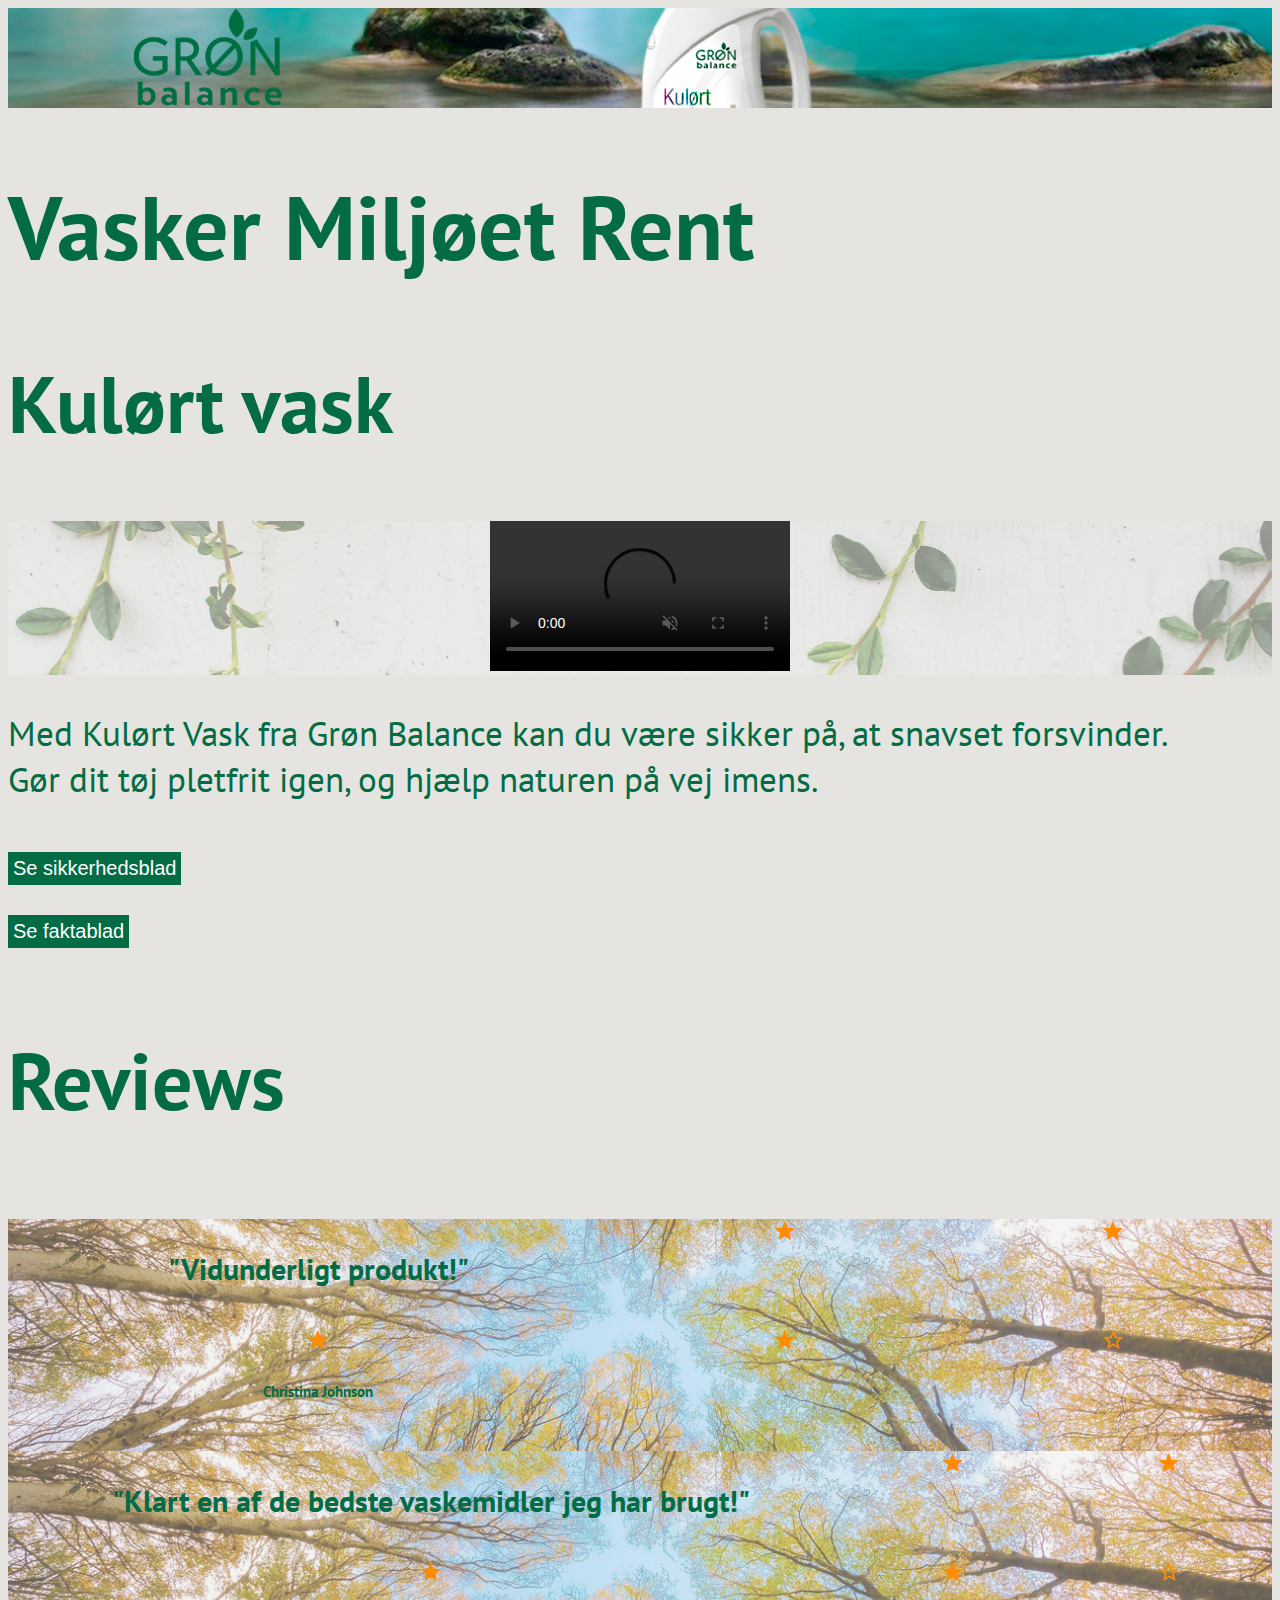
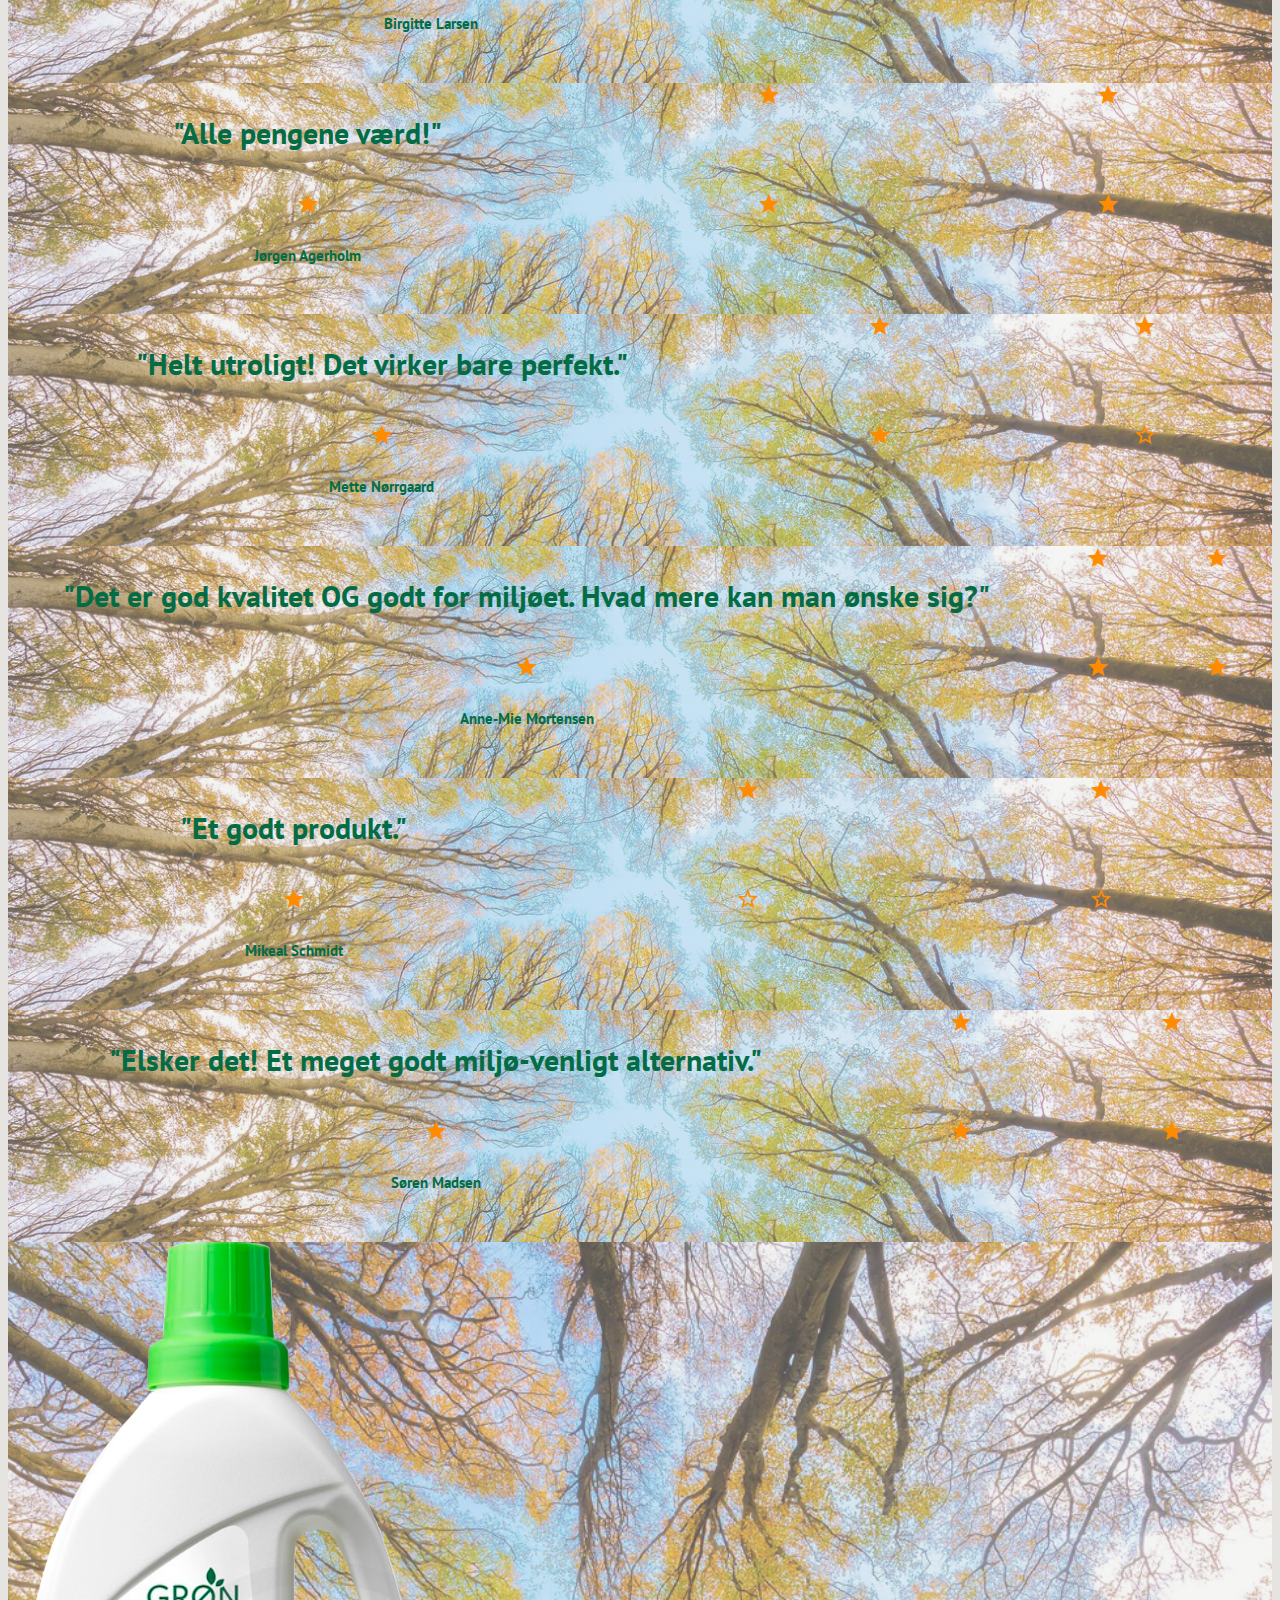
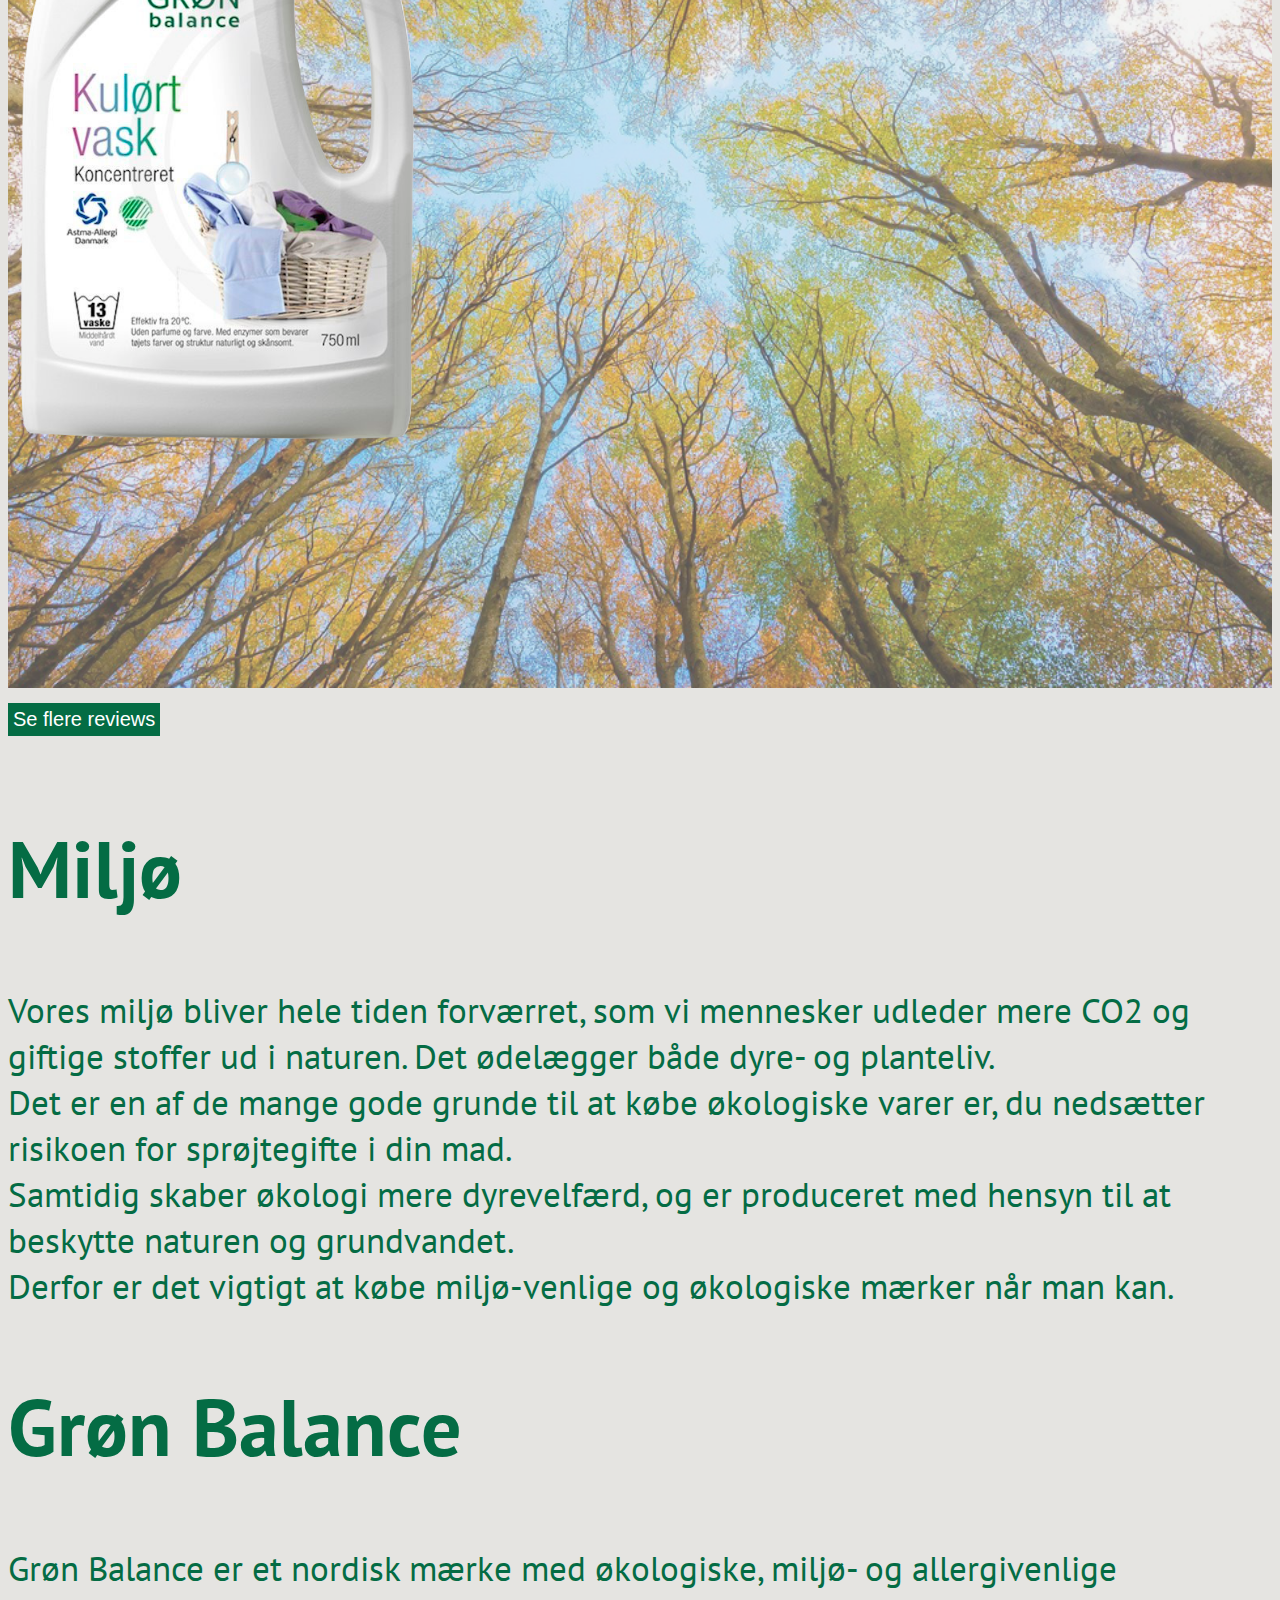
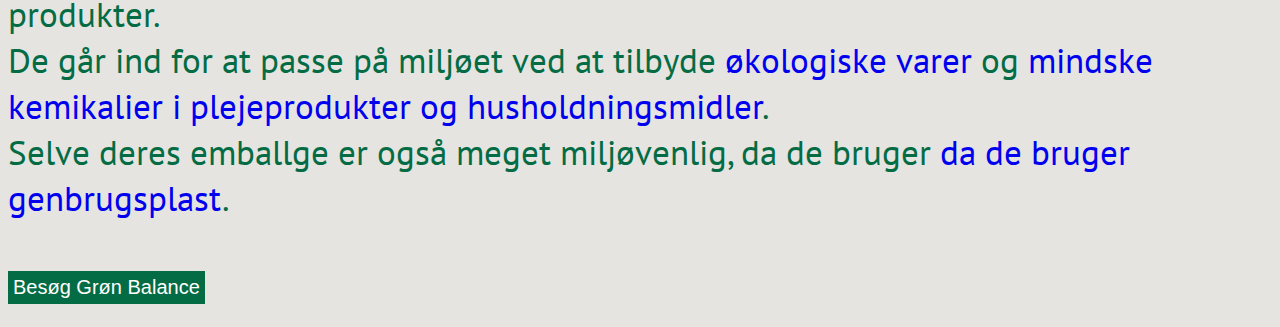
==== index.html @ 9bb95efe "Merge pull request #31 from Andriga/Andreas" ====
<!DOCTYPE html>
<html lang="da">
    <head>
        <meta charset="utf-8">
        <meta name="viewport" content="width=device-width, initial-scale=1.0"/>
        <meta name="one page of kulørt vask detergent" content="one page"> <!-- A description of this site that will show up in search engine result -->
        
        <title>Kulørt vask</title>
        <link rel="stylesheet" href="https://cdnjs.cloudflare.com/ajax/libs/fullPage.js/3.0.9/fullpage.min.css" integrity="sha512-8M8By+q+SldLyFJbybaHoAPD6g07xyOcscIOQEypDzBS+sTde5d6mlK2ANIZPnSyxZUqJfCNuaIvjBUi8/RS0w==" crossorigin="anonymous">
        <link rel="stylesheet" href="One-page-layout.css">
        <link rel="stylesheet" href="https://fonts.googleapis.com/icon?family=Material+Icons">
        <link rel="stylesheet" href="https://fonts.googleapis.com/css?family=PT Sans">
    </head>

    <body onload="checkPopup()">
                    
        <script>
        function checkPopup() {
            alert("Denne side er lavet som en skoleopgave og har ingen tilknytning til firmaet Grøn Balance. Besøg deres rigtige hjemmeside på www.grønbalance.dk.")
        }
        </script> 
        
        <div id="fullpage"> <!-- Start of fullpage scrolling content -->
        
        <div class="section home">
            
            <div id="iteml">
                <img class="logo" src="pictures/Gr%C3%B8n%20Balance_Logo.png" alt="logo for Grøn balance">
            </div>
            
                <h1 id="itemh1">Vasker Miljøet Rent</h1>
            
        </div>
            <div class="section product">
                <h2 id="itemh2">Kulørt vask</h2>
            
            <div id="itemv">    
                <video id="video" controls autoplay muted>
                <source src="Video/Green%20Balance%20video%201080.mp4" type="video/mp4">
                </video>
            </div>
            <section id="itemp1">
                <p>
                Med Kulørt Vask fra Grøn Balance kan du være sikker på, at snavset forsvinder.<br>
                Gør dit tøj pletfrit igen, og hjælp naturen på vej imens.
                </p>
            </section>
                
            <section id="sikker">   
                <button class="button" type="button"> <a href="https://www.dagrofa-logistik.dk/wp-content/uploads/Gr%C3%B8n-Balance-_GB-FLYDENDE-KUL%C3%98RT-VASK_750-ML_20-05-2014.pdf"> Se sikkerhedsblad </a></button>
            </section> 
                
            <section id="fakta">    
                <button class="button" type="button"> <a href="https://www.dagrofa-logistik.dk/wp-content/uploads/25133-GR%C3%98N-BALANCE-KUL%C3%98RT-FLYDENDE_version_2-0_DK_DDB_WEBversion.pdf"> Se faktablad </a></button>
            </section>
        </div>
        
        <div class="section review">
            <h2 id="itemh3">Reviews</h2>
            
            <img id="star" src="" alt="">
            
        <div id="item1">
                <h3>"Vidunderligt produkt!"</h3>
                <i class="material-icons">star</i>
                <i class="material-icons">star</i>
                <i class="material-icons">star</i>
                <i class="material-icons">star</i>
                <i class="material-icons">star_border</i>
                <h4>Christina Johnson</h4>
        </div>
            
        <div id="item2">
                <h3>"Klart en af de bedste vaskemidler jeg har brugt!"</h3>
                <i class="material-icons">star</i>
                <i class="material-icons">star</i>
                <i class="material-icons">star</i>
                <i class="material-icons">star</i>
                <i class="material-icons">star_border</i>
                <h4>Birgitte Larsen</h4>
        </div>
            
            <div id="item3">
                <h3>"Alle pengene værd!"</h3>
                <i class="material-icons">star</i>
                <i class="material-icons">star</i>
                <i class="material-icons">star</i>
                <i class="material-icons">star</i>
                <i class="material-icons">star</i>
                <h4>Jørgen Agerholm</h4>
            </div> 
            
            <div id="item4">
                <h3>"Helt utroligt! Det virker bare perfekt."</h3>
                <i class="material-icons">star</i>
                <i class="material-icons">star</i>
                <i class="material-icons">star</i>
                <i class="material-icons">star</i>
                <i class="material-icons">star_border</i>
                <h4>Mette Nørrgaard</h4>
            </div>
            
            <div id="item5">
                <h3>"Det er god kvalitet OG godt for miljøet. Hvad mere kan man ønske sig?"</h3>
                <i class="material-icons">star</i>
                <i class="material-icons">star</i>
                <i class="material-icons">star</i>
                <i class="material-icons">star</i>
                <i class="material-icons">star</i>
                <h4>Anne-Mie Mortensen</h4>
            </div>
            
            <div id="item6">
                <h3>"Et godt produkt."</h3>
                <i class="material-icons">star</i>
                <i class="material-icons">star</i>
                <i class="material-icons">star</i>
                <i class="material-icons">star_border</i>
                <i class="material-icons">star_border</i>
                <h4>Mikeal Schmidt</h4>
            </div>
            
            <div id="item7">
                <h3>"Elsker det! Et meget godt miljø-venligt alternativ."</h3>
                <i class="material-icons">star</i>
                <i class="material-icons">star</i>
                <i class="material-icons">star</i>
                <i class="material-icons">star</i>
                <i class="material-icons">star</i>
                <h4>Søren Madsen</h4>
            </div>
            
            <div id="itemb">
                <img class="bottle" src="pictures/kul%C3%B8rt%20vask%20flaske%20ny.png" alt="Detergent from Grøn balance">
            </div>
            
            <section id="revb">
                <button class="button" type="button"> Se flere reviews </button> 
            </section>    
        </div>    
                  
        <div class="section miljo">
            
            <h2 id="itemh4">Miljø</h2>
            
            <section id="itemp2">   
                <p>Vores miljø bliver hele tiden forværret, som vi mennesker udleder mere CO2 og giftige stoffer ud i naturen. Det ødelægger både dyre- og planteliv.<br>     
                Det er en af de mange gode grunde til at købe økologiske varer er, du nedsætter risikoen for sprøjtegifte i din mad.<br> Samtidig skaber økologi mere dyrevelfærd, og er produceret med hensyn til at beskytte naturen og grundvandet.<br>
                Derfor er det vigtigt at købe miljø-venlige og økologiske mærker når man kan. </p>
            </section>    
            </div>
        
            <div class="section gb">
            
                <h2 id="itemh5">Grøn Balance</h2>
            
            <section id="itemp3">
                <p> Grøn Balance er et nordisk mærke med økologiske, miljø- og allergivenlige produkter.<br>
                De går ind for at passe på miljøet ved at tilbyde <a href="https://www.xn--grnbalance-1cb.dk/#okologi-3" style="text-decoration: none">økologiske varer</a> og <a href="https://www.xn--grnbalance-1cb.dk/#produktserier-2" style="text-decoration: none"> mindske kemikalier i plejeprodukter og husholdningsmidler</a>.<br>     Selve deres emballge er også meget miljøvenlig, da de bruger <a href="https://www.xn--grnbalance-1cb.dk/#baeredygtighed-4" style="text-decoration: none">da de bruger genbrugsplast</a>.</p>
            </section>  
            
            <section id="gbb">    
                <button class="button" type="button"> <a href="https://www.xn--grnbalance-1cb.dk/"> Besøg Grøn Balance </a></button>
            </section>    
        </div>
            
        </div> <!-- End of fullpage scrolling content -->    
            
            <script src="https://cdnjs.cloudflare.com/ajax/libs/fullPage.js/3.0.9/fullpage.min.js" integrity="sha512-Gx/C4x1qubng2MWpJIxTPuWch9O88dhFFfpIl3WlqH0jPHtCiNdYsmJBFX0q5gIzFHmwkPzzYTlZC/Q7zgbwCw==" crossorigin="anonymous"></script>
        
        <script>
        
            new fullpage('#fullpage', {
                autoscrolling: true,
                navigation: true,
                navigationTooltips: ['Home', 'Produkt', 'Reviews', 'Miljø', 'Grøn Balance'],
                showAllTooltips: true,
                });
                
        </script>    
    </body>   
</html>
---- One-page-layout.css ----
{
    margin: 0;
    padding: 0;
}

/* Grid area description start */
    
#iteml {
    grid-area: il;
} 
    
#itemv {
    grid-area: iv;
}
    
#itemp1 {
    grid-area: pp;
}
    
#itemp2 {
    grid-area: mp;
}
    
#itemp3 {
    grid-area: gbp;
}

#item1 {
    grid-area: i1;
}

#item2 {
    grid-area: i2;
}

#item3 {
    grid-area: i3;
}

#item4 {
    grid-area: i4;
}

#item5 {
    grid-area: i5;
}

#item6 {
    grid-area: i6;
}

#item7 {
    grid-area: i7;
}

#itemb {
    grid-area: ib;
}
    
#sikker {
    grid-area: sb;
}
    
#fakta {
    grid-area: fb;
}    
    
#revb {
    grid-area: rb;
}        
    
#gbb {
    grid-area: gb;
}

#itemh1 {
    grid-area: hh;
}
    
#itemh2 {
    grid-area: ph;
}
    
#itemh3 {
    grid-area: rh;
}    
    
#itemh4 {
    grid-area: mh;
}

#itemh5 {
    grid-area: gbh;
}

/* Grid area description end */

/* Mobile layout starts here */

@media only screen and (max-width: 800px) and (min-width: 200px) {
    
body {
    font-family: 'PT sans', sans-serif;
	font-weight: 400;
    background-color: #e5e4e1;
}    
    
h1 {
    color: #046C44;
    font-size: 60px;
}

h2 {
    color: #046C44;
    font-size: 40px;
}

h3 {
    color: #046C44;
    font-size: 12px;
}

h4 {
    color: #046C44;
    font-size: 7px;
}

p {
    color: #046C44;
    font-size: 18px;
}

.logo {
    max-width: 200px;
    max-height: 150px;
}

.home > div {
    background-image: url(pictures/Kul%C3%B8rt%20vask%20forst%C3%B8rret%20billede.jpg);
    background-size: cover;
    background-position: center;
    padding-left: ;
    padding-right: ;
        
    display: grid;
    grid-gap: 0px;
    grid-template-columns: (1fr 1fr 1fr);
    grid-template-rows: (1fr 1fr 1fr);
    grid-template-areas:
        "il . ."
        "hh hh ."
        ". . .";
}

.product > div {
    background-image: url(pictures/Vines_s.png);
    background-size: cover;
    background-position: center;
    text-align: center;
    align-content: center;
    padding-left: 5%;
    padding-right: 5%;
}
    
#video {
    max-height: 70%;
    max-width: 95%;
}
    
.review > div {
    background-image: url('pictures/Trees_s.png');
    background-size: cover;
    background-position: center;
    padding-left: ;
    padding-right: ;
    text-align: center;
    align-content: center;
        
    display: grid;
    overflow: hidden;
    grid-gap: 2px;
    grid-template-columns: repeat (2, 1fr);
    grid-template-rows: repeat (5, 1fr);
    grid-template-areas:
        "rh i1 "
        ". i2 "
        "ib i3 "
        "ib i4 "
        "ib i5 "
        ". i6 "
        "rb i7 "
        ". . ";
}
    
.bottle {
    max-height: 75%;
    max-width: 75%;
}

.material-icons {
    color: darkorange;
    max-height: 15%;
    max-width: 15%;
}
    
.miljo > div {
    background-image: url('pictures/Primrose_s.png');
    background-size: cover;
    background-position: center;
    padding-left: 5%;
    padding-right: 15%;
}

.gb > div {
    background-image: url('pictures/Sapling_s.png');
    background-size: cover;
    background-position: center;
    padding-left: 5%;
    padding-right: 15%;
}

.button {
    background-color: #046C44; 
    border: none;
    color: white;
    text-align: center;
    font-size: 20px;
    padding: 5px;
    margin-top: 10px;
    margin-bottom: 10px;
}

.button a {
    color: white;
    text-decoration: none;
}    

/* Navigation for Mobile starts here*/

span {
    background: #c50e68 !important;
}

li {
    margin-bottom: 2em !important;
    margin-right: 1em !important;
}

.fp-right {
    color: #cb2f82 !important;
    font-size: 1.2em !important;
    font-weight: bold;
    }
}

/* Navigation for Mobile ends here*/

/* Mobile layout ends here */


/* Tablet layout starts here */

@media only screen and (max-width: 1700px) and (min-width: 801px) {    

body {
    font-family: 'PT sans', sans-serif;
	font-weight: 400;
    background-color: #e5e4e1;
}    
    
h1 {
    color: #046C44;
    font-size: 90px;
}

h2 {
    color: #046C44;
    font-size: 80px;
}

h3 {
    color: #046C44;
    font-size: 30px;
}

h4 {
    color: #046C44;
    font-size: 15px;
}

p {
    color: #046C44;
    font-size: 35px;
}

.logo {
    max-width: 200px;
    max-height: 200px;
}

.home > div {
    background-image: url(pictures/Kul%C3%B8rt%20vask%20forst%C3%B8rret%20billede.jpg);
    background-size: cover;
    background-position: center;
    padding-left: 10%;
    padding-right: ;
    
    display: grid;
    grid-gap: 0px;
    grid-template-columns: repeat (4, 1fr);
    grid-template-rows: repeat (6, 1fr);
    grid-template-areas:
        ". . . ."
        "il il . ."
        "hh hh hh ."
        ". . . ."
        ". . . ."
        ". . . .";
}  

.product > div {
    background-image: url(pictures/Vines_m.png);
    background-size: cover;
    background-position: center;
    padding-left: 5%;
    padding-right: 5%;
    text-align: center;
    align-content: center;
}

#video {
    max-height: 70%;
    max-width: 95%;
}
    
.review > div {
    background-image: url('pictures/Trees_m.png');
    background-size: cover;
    background-position: center;
    padding-left: 1%;
    padding-right: ;
    text-align: center;
    align-content: center;
    
    display: grid;
    grid-gap: 10px;
    grid-template-columns: repeat (3, 1fr);
    grid-template-rows: repeat (6, 1fr);
    grid-template-areas:
        "rh rh ."
        "i6 i3 i4"
        "i5 ib i1"
        "i2 ib i7"
        ". rb ."
        ". . .";
}

.bottle {
    max-height: 80%;
    max-width: 80%;
}

.material-icons {
    color: darkorange;
}
    
.miljo > div {
    background-image: url('pictures/Primrose_m.png');
    background-size: cover;
    background-position: center;
    padding-left: 10%;
    padding-right: 10%;
}
    
.gb > div {
    background-image: url('pictures/Sapling_m.png');
    background-size: cover;
    background-position: center;
    padding-left: 10%;
    padding-right: 10%;
}
    
.button {
    background-color: #046C44; 
    border: none;
    color: white;
    text-align: center;
    font-size: 20px;
    padding: 5px;
    margin-top: 15px;
    margin-bottom: 15px;
}

.button a {
    color: white;
    text-decoration: none;
}    

/* Navigation for Tablet starts here*/

span {
    background: #c50e68 !important;
}

li {
    margin-bottom: 2em !important;
    margin-right: 1em !important;
}

.fp-right {
    color: #cb2f82 !important;
    font-size: 1.2em !important;
    font-weight: bold;
    }
}
/* Navigation for Tablet ends here*/

/* Tablet layout ends here */


/* Computer layout starts here */

@media only screen and (max-width: 4500px) and (min-width: 1701px) {    

body {
    font-family: 'PT sans', sans-serif;
	font-weight: 400;
    background-color: #e5e4e1;
}
    
h1 {
    color: #046C44;
    font-size: 120px;
}

h2 {
    color: #046C44;
    font-size: 80px;
}

h3 {
    color: #046C44;
    font-size: 25px;
}

h4 {
    color: #046C44;
    font-size: 15px;
}

p {
    color: #046C44;
    font-size: 40px;
}

.logo {
    max-width: 200px;
    max-height: 200px;
}

.home > div {
    background-image: url(pictures/Kul%C3%B8rt%20vask%20forst%C3%B8rret%20billede.jpg);
    background-size: cover;
    background-position: center;
    padding-left: 15%;
    padding-right: 15%;
    
    display: grid;
    grid-gap: 0px;
    grid-template-columns: repeat (6, 1fr);
    grid-template-rows: repeat (6, 1fr);
    grid-template-areas:
        ". . . . . ."
        "il il . . . ."
        "hh hh hh . . ."
        ". . . . . ."
        ". . . . . ."
        ". . . . . .";
}  

.product > div {
    background-image: url(pictures/Vines_m.png);
    background-size: cover;
    background-position: center;
    padding-left: ;
    padding-right: ;
    text-align: center;
    align-content: center;
    display: grid;
    grid-gap: 1px;
    grid-template-columns: repeat (5, 1fr);
    grid-template-rows: repeat (6, 1fr);
    grid-template-areas:
        ". . ph . ."
        "iv iv iv iv iv"
        ". pp pp pp ."
        ". sb . fb ."
        ". . . . ."
        ". . . . .";
}

#video {
    max-height: 100%;
    max-width: 50%;
}
    
.review > div {
    background-image: url('pictures/Trees_m.png');
    background-size: cover;
    background-position: center;
    padding-left: 1%;
    padding-right: ;
    text-align: center;
    align-content: center;
    
    display: grid;
    grid-gap: 1px;
    grid-template-columns: repeat (3, 1fr);
    grid-template-rows: repeat (6, 1fr);
    grid-template-areas:
        "rh . ."
        "i5 ib i4"
        "i7 ib i1"
        "i2 i3 i6"
        ". rb ."
        ". . .";
}

.bottle {
    max-height: 40%;
    max-width: 40%;
}

.material-icons {
    color: darkorange;
}
    
.miljo > div {
    background-image: url('pictures/Primrose_m.png');
    background-size: cover;
    background-position: center;
    padding-left: 15%;
    padding-right: 15%;
}
    
.gb > div {
    background-image: url('pictures/Sapling_m.png');
    background-size: cover;
    background-position: center;
    padding-left: 15%;
    padding-right: 15%;
}
    
.button {
    background-color: #046C44; 
    border: none;
    color: white;
    text-align: center;
    font-size: 20px;
    padding: 5px;
    margin-top: 20px;
    margin-bottom: 20px;
}

.button a {
    color: white;
    text-decoration: none;
}
    
/* Navigation for Computer starts here*/

span {
    background: #c50e68 !important;
}

li {
    margin-bottom: 2em !important;
    margin-right: 1em !important;
}

.fp-right {
    color: #cb2f82 !important;
    font-size: 1.2em !important;
    font-weight: bold;
    }
}
/* Navigation for Computer ends here*/

/* Computer layout ends here */
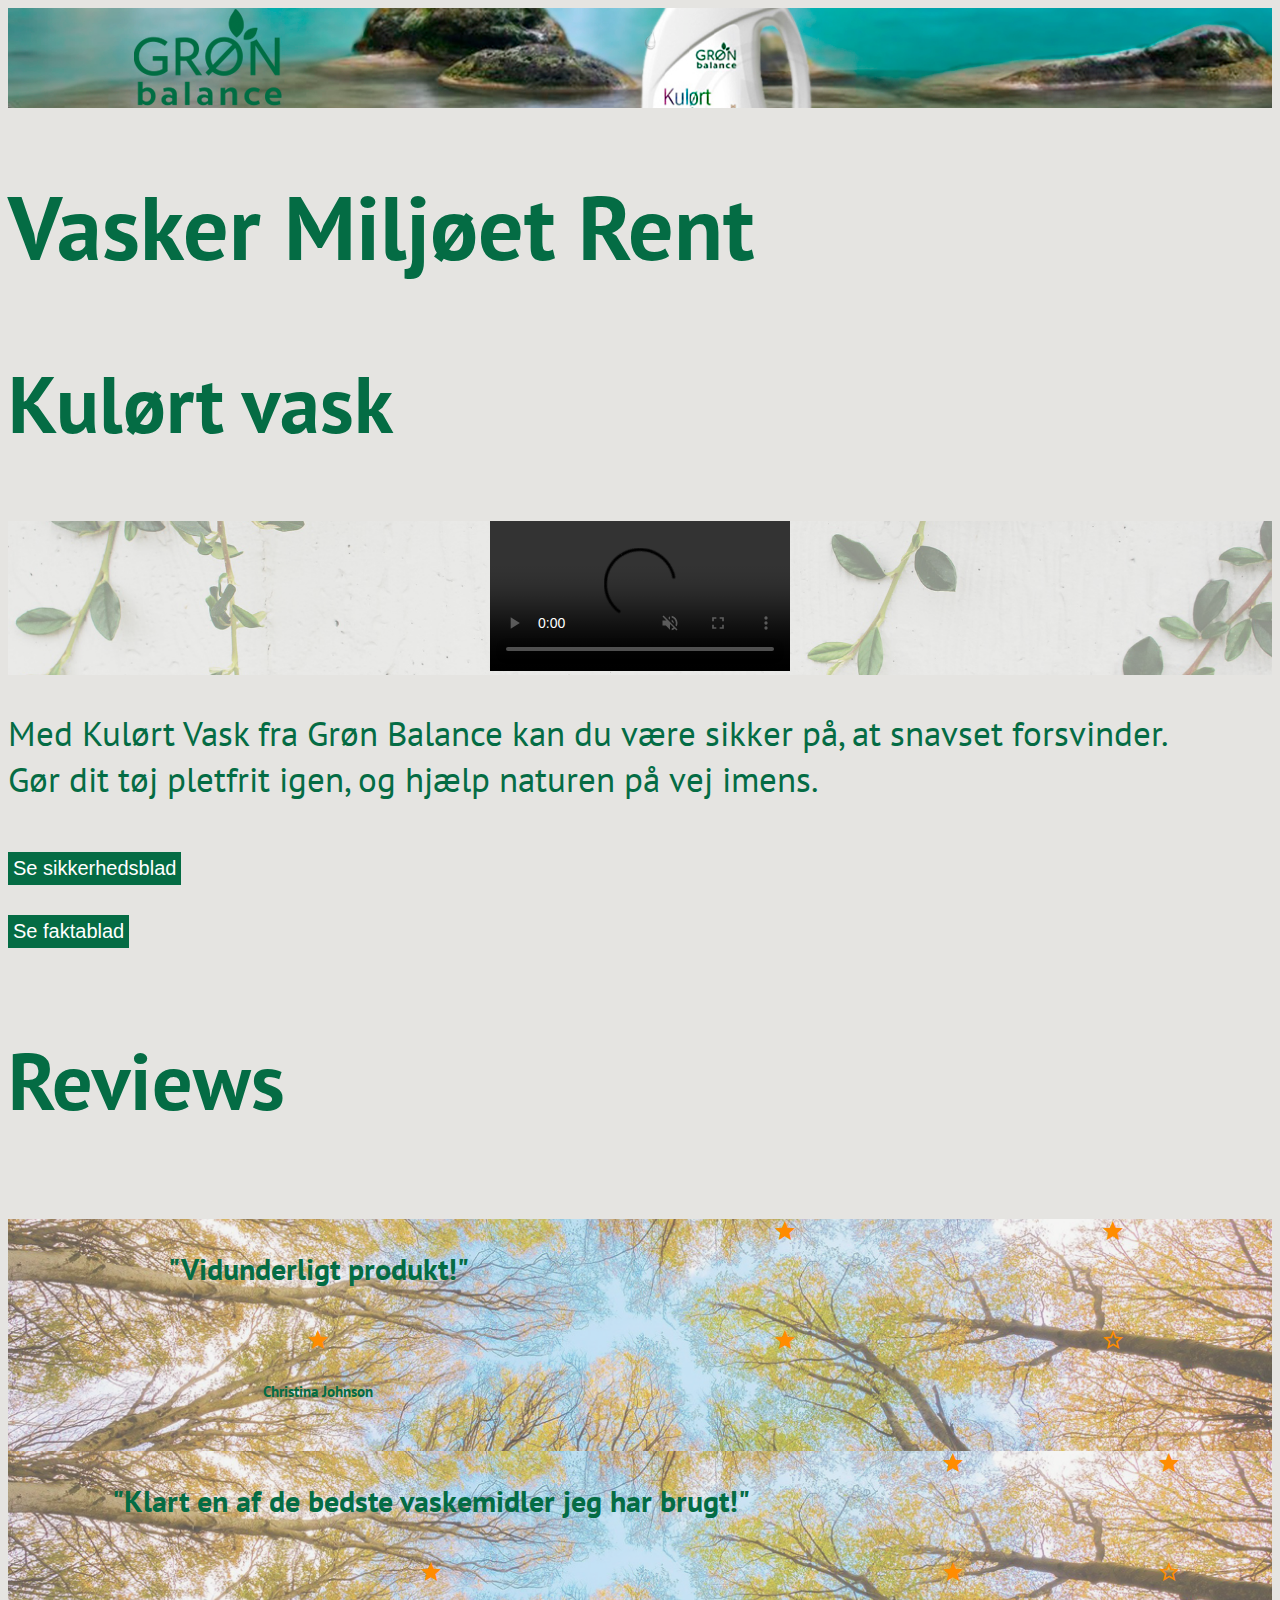
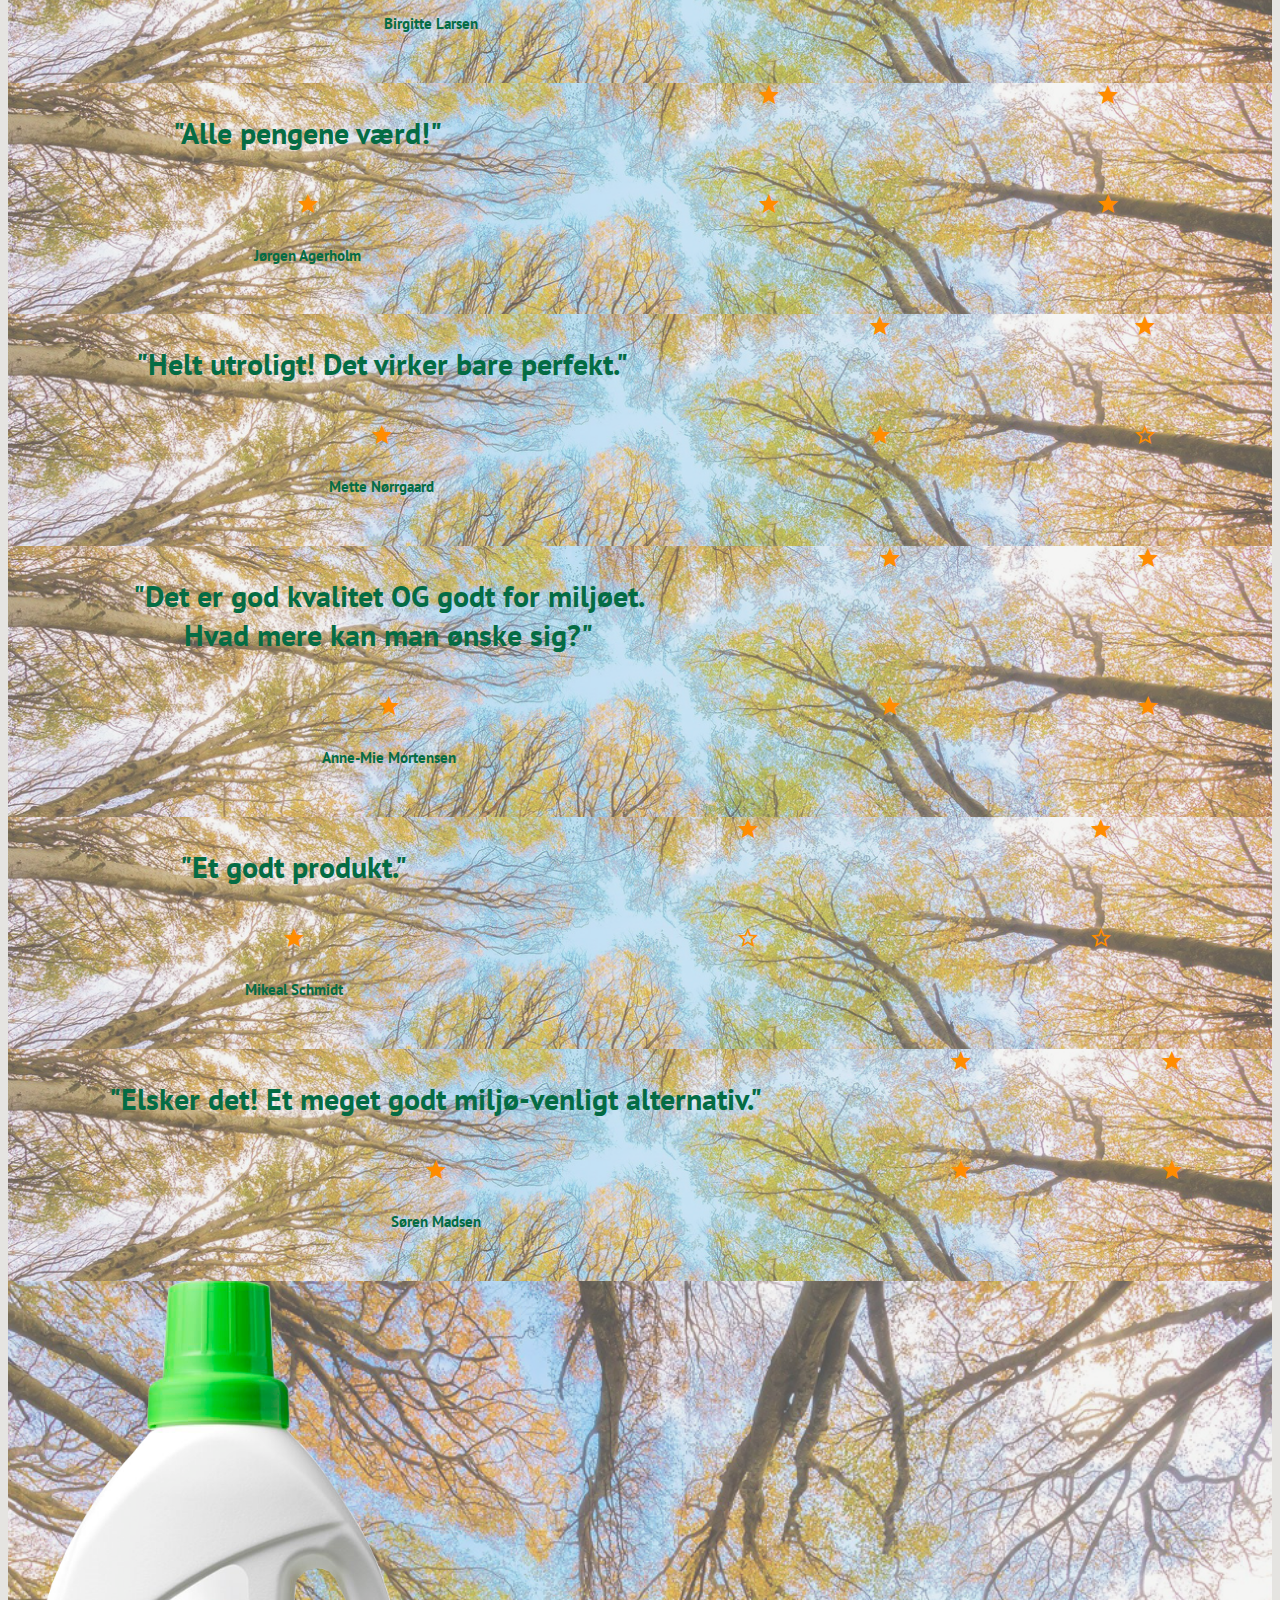
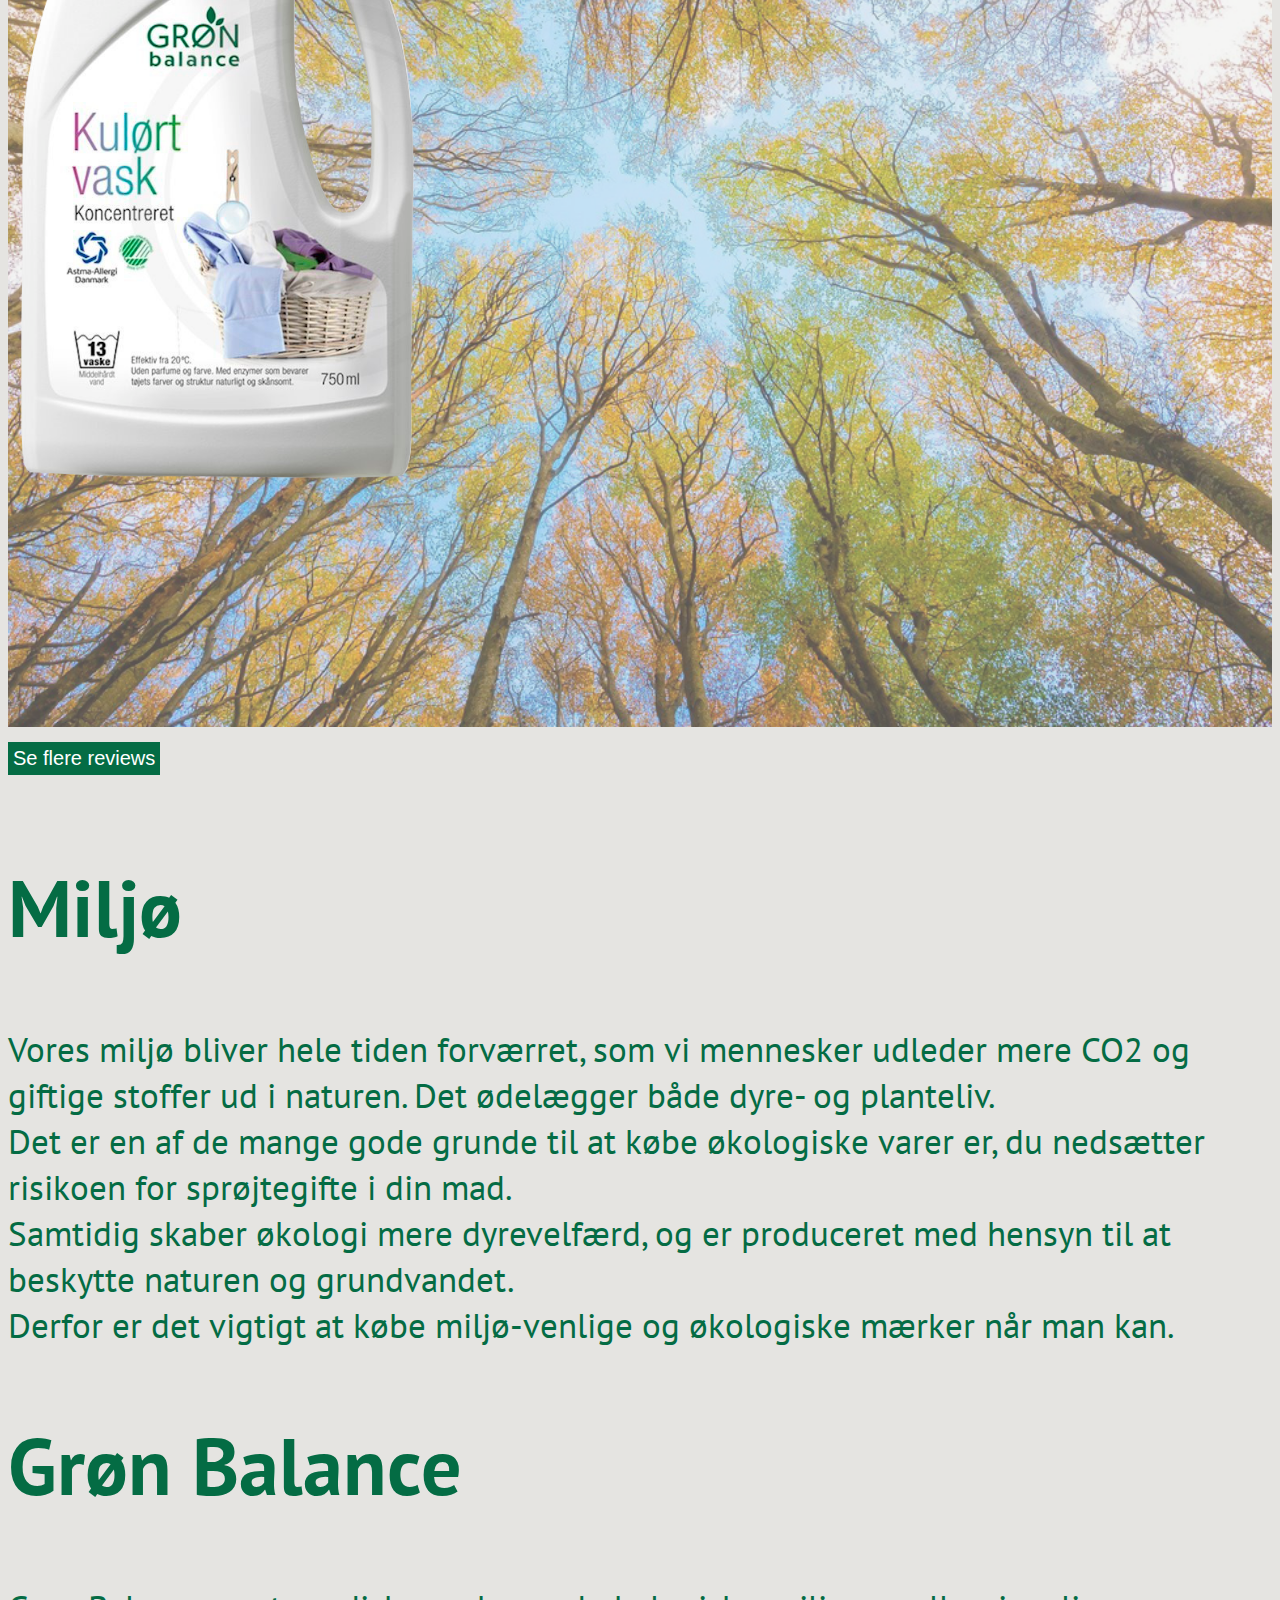
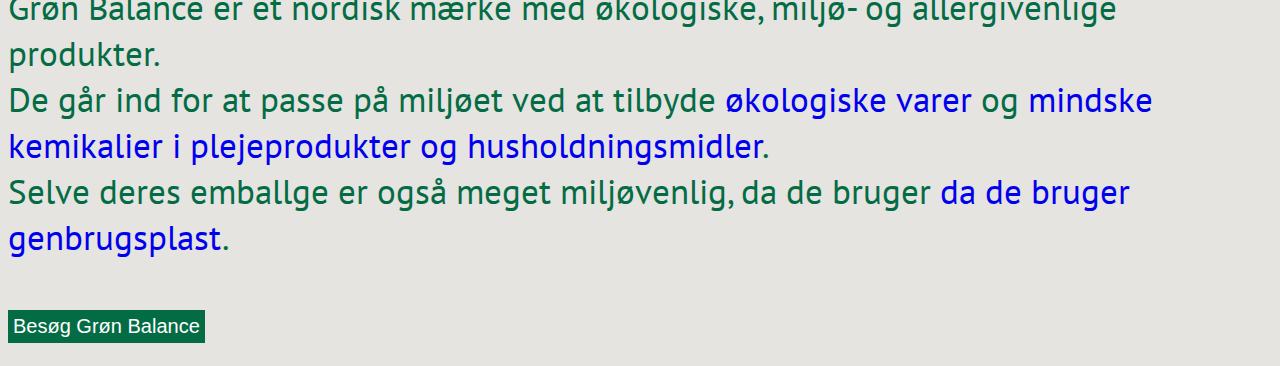
==== commit 9ef4f5a1: "Merge pull request #33 from Andriga/Andreas" ====
--- a/index.html
+++ b/index.html
@@ -101,7 +101,7 @@
             </div>
             
             <div id="item5">
-                <h3>"Det er god kvalitet OG godt for miljøet. Hvad mere kan man ønske sig?"</h3>
+                <h3>"Det er god kvalitet OG godt for miljøet.<br> Hvad mere kan man ønske sig?"</h3>
                 <i class="material-icons">star</i>
                 <i class="material-icons">star</i>
                 <i class="material-icons">star</i>
--- a/One-page-layout.css
+++ b/One-page-layout.css
@@ -450,7 +450,7 @@
 
 p {
     color: #046C44;
-    font-size: 40px;
+    font-size: 30px;
 }
 
 .logo {
@@ -540,7 +540,7 @@
     background-size: cover;
     background-position: center;
     padding-left: 15%;
-    padding-right: 15%;
+    padding-right: 30%;
 }
     
 .gb > div {
@@ -548,7 +548,7 @@
     background-size: cover;
     background-position: center;
     padding-left: 15%;
-    padding-right: 15%;
+    padding-right: 30%;
 }
     
 .button {
